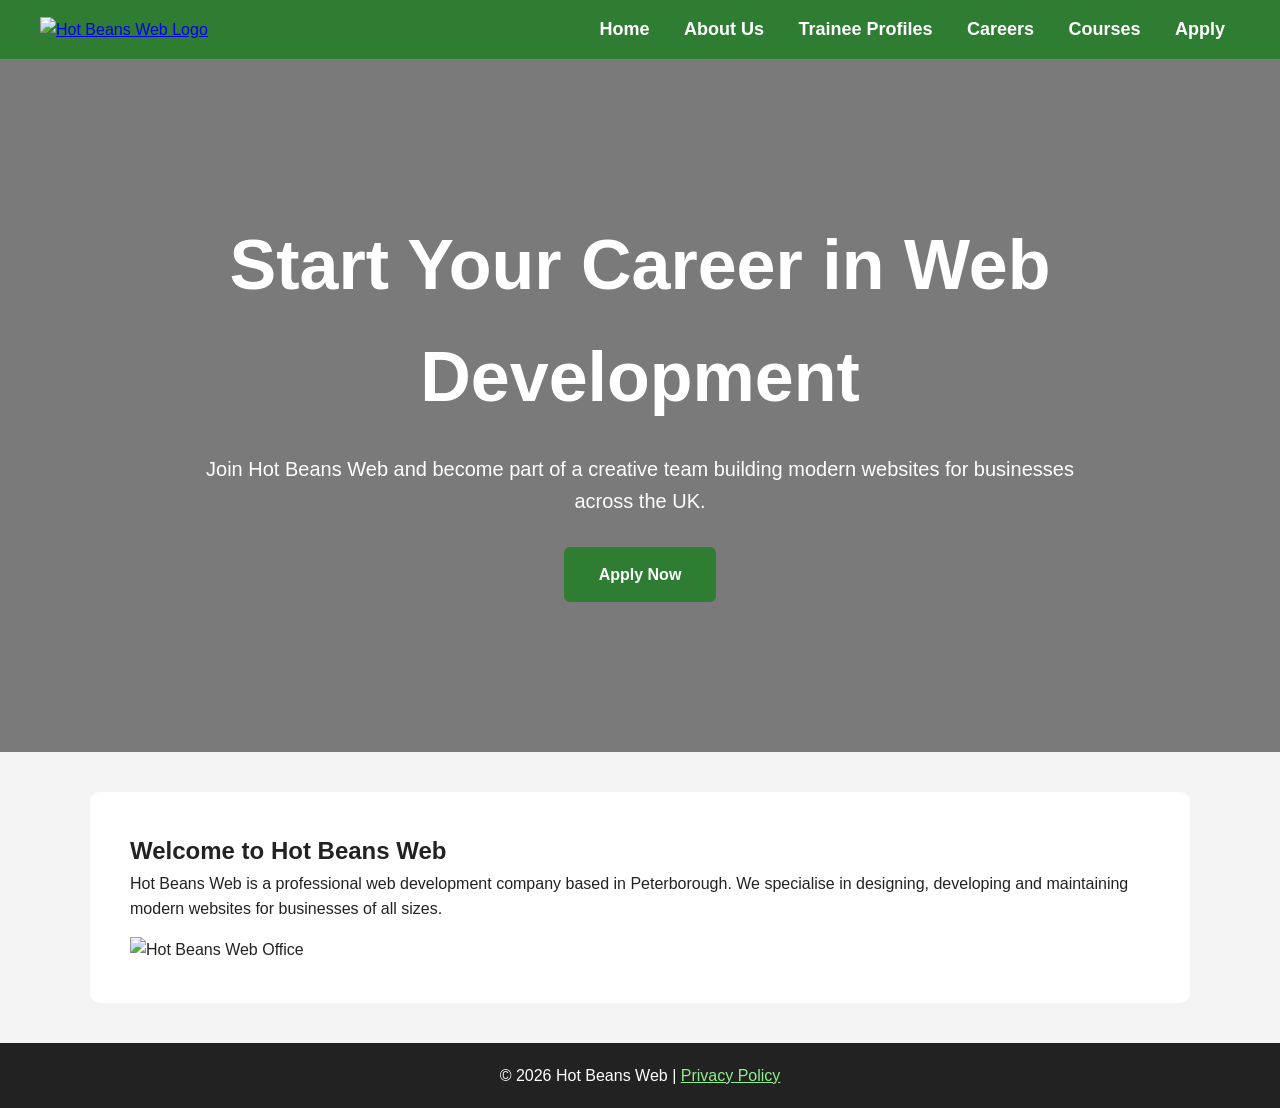
==== index.html @ bba07898 "Add files via upload" ====
<!DOCTYPE html>
<html lang="en">
<head>
    <meta charset="UTF-8">
    <meta name="viewport" content="width=device-width, initial-scale=1.0">
    <title>Hot Beans Web | Home</title>
    <link rel="stylesheet" href="style.css">
</head>

<body>

<header>
    <a href="index.html">
        <img src="images/logo.png" alt="Hot Beans Web Logo" class="logo">
    </a>

    <nav>
        <a href="index.html">Home</a>
        <a href="about.html">About Us</a>
        <a href="trainees.html">Trainee Profiles</a>
        <a href="careers.html">Careers</a>
        <a href="courses.html">Courses</a>
        <a href="apply.html">Apply</a>
    </nav>
</header>

<section class="hero">
    <div>
        <h1>Start Your Career in Web Development</h1>

        <p>
            Join Hot Beans Web and become part of a creative team
            building modern websites for businesses across the UK.
        </p>

        <a href="apply.html" class="btn">Apply Now</a>
    </div>
</section>

<section class="content">

    <h2>Welcome to Hot Beans Web</h2>

    <p>
        Hot Beans Web is a professional web development company
        based in Peterborough. We specialise in designing,
        developing and maintaining modern websites for businesses
        of all sizes.
    </p>

    <img src="images/office.jpg"
         alt="Hot Beans Web Office"
         class="main-image">

</section>

<footer>
    <p>
        &copy; 2026 Hot Beans Web |
        <a href="privacy.html">Privacy Policy</a>
    </p>
</footer>

</body>
</html>
---- style.css ----
*{
    margin:0;
    padding:0;
    box-sizing:border-box;
}

body{
    font-family:Arial, sans-serif;
    background:#f4f4f4;
    color:#222;
    line-height:1.6;
}

/* HEADER */

header{
    background:#2e7d32;
    display:flex;
    justify-content:space-between;
    align-items:center;
    padding:15px 40px;
    flex-wrap:wrap;
}

.logo{
    width:140px;
}

nav a{
    color:white;
    text-decoration:none;
    margin:0 15px;
    font-size:18px;
    font-weight:bold;
}

nav a:hover{
    text-decoration:underline;
}

/* HERO SECTION */

.hero{
    background:
    linear-gradient(rgba(0,0,0,0.5), rgba(0,0,0,0.5)),
    url("images/office.jpg");
    background-size:cover;
    background-position:center;
    text-align:center;
    color:white;
    padding:150px 20px;
}

.hero h1{
    font-size:70px;
    margin-bottom:20px;
}

.hero p{
    font-size:20px;
    max-width:900px;
    margin:auto;
    margin-bottom:30px;
}

.btn{
    background:#2e7d32;
    color:white;
    text-decoration:none;
    padding:15px 35px;
    border-radius:6px;
    display:inline-block;
    font-weight:bold;
}

.btn:hover{
    background:#1b5e20;
}

/* CONTENT AREA */

.content{
    max-width:1100px;
    margin:40px auto;
    background:white;
    padding:40px;
    border-radius:10px;
}

.content h1{
    margin-bottom:20px;
}

.content p{
    margin-bottom:15px;
}

/* TRAINEE CARDS */

.cards{
    display:grid;
    grid-template-columns:repeat(auto-fit, minmax(350px, 1fr));
    gap:30px;
    margin-top:30px;
}

.card{
    background:white;
    border-radius:12px;
    overflow:hidden;
    text-align:center;
    box-shadow:0 3px 12px rgba(0,0,0,0.15);
}

.card img{
    width:100%;
    height:380px;
    object-fit:cover;
}

.card h2{
    color:#2e7d32;
    margin:20px 0;
}

.card p{
    padding:0 20px 30px;
}

/* JOB CARDS */

.job{
    background:#eef5ee;
    border-left:6px solid #2e7d32;
    padding:30px;
    margin-bottom:30px;
    border-radius:10px;
}

.job h2{
    margin-bottom:20px;
}

.job ul{
    margin-left:25px;
    margin-bottom:20px;
}

.job li{
    margin-bottom:10px;
}

/* FORM */

form{
    display:flex;
    flex-direction:column;
    gap:15px;
}

input,
select,
textarea{
    width:100%;
    padding:12px;
    border:1px solid #ccc;
    border-radius:5px;
    font-size:16px;
}

button{
    background:#2e7d32;
    color:white;
    border:none;
    padding:15px;
    border-radius:5px;
    font-size:16px;
    cursor:pointer;
}

button:hover{
    background:#1b5e20;
}

/* FOOTER */

footer{
    background:#222;
    color:white;
    text-align:center;
    padding:20px;
    margin-top:40px;
}

footer a{
    color:#90ee90;
}

/* MOBILE */

@media (max-width:768px){

    header{
        flex-direction:column;
        text-align:center;
    }

    nav{
        margin-top:15px;
    }

    nav a{
        display:inline-block;
        margin:8px;
    }

    .hero h1{
        font-size:45px;
    }

    .cards{
        grid-template-columns:1fr;
    }
}
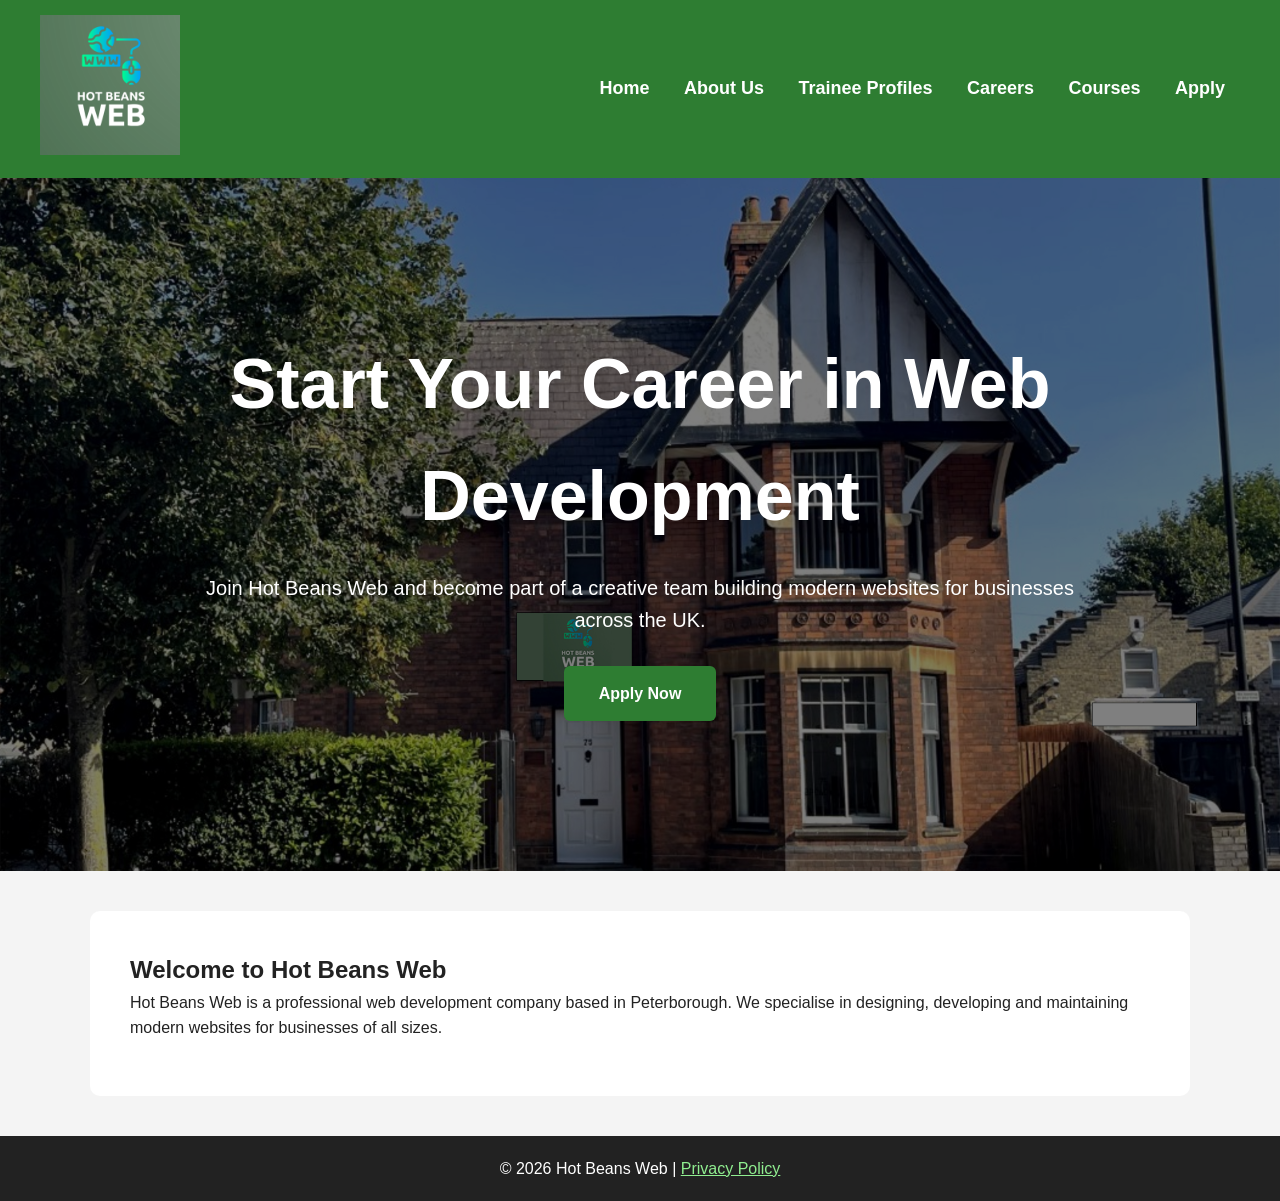
==== commit e7180cf3: "Add files via upload" ====
--- a/index.html
+++ b/index.html
@@ -48,9 +48,7 @@
         of all sizes.
     </p>
 
-    <img src="images/office.jpg"
-         alt="Hot Beans Web Office"
-         class="main-image">
+
 
 </section>
 
--- a/style.css
+++ b/style.css
@@ -221,4 +221,86 @@
     .cards{
         grid-template-columns:1fr;
     }
+}
+
+.profile-box{
+    display:flex;
+    gap:25px;
+    background:#ffffff;
+    border:2px solid #ddd;
+    border-left:6px solid #2e7d32;
+    padding:25px;
+    margin-bottom:30px;
+    border-radius:10px;
+    box-shadow:0 3px 10px rgba(0,0,0,0.1);
+}
+
+.profile-box img{
+    width:250px;
+    height:250px;
+    object-fit:cover;
+    border-radius:10px;
+}
+
+.profile-box h2{
+    color:#2e7d32;
+    margin-bottom:10px;
+}
+
+@media(max-width:768px){
+    .profile-box{
+        flex-direction:column;
+    }
+
+    .profile-box img{
+        width:100%;
+        height:300px;
+    }
+}
+.course-row{
+    display:grid;
+    grid-template-columns:repeat(3, 1fr);
+    gap:30px;
+    margin-top:30px;
+}
+
+.course-box{
+    background:white;
+    border:2px solid #ddd;
+    border-top:6px solid #2e7d32;
+    padding:30px;
+    min-height:260px;
+    text-align:center;
+    border-radius:10px;
+    box-shadow:0 3px 10px rgba(0,0,0,0.1);
+}
+
+.course-box h2{
+    color:#2e7d32;
+    margin-bottom:20px;
+}
+
+.course-box p{
+    margin-bottom:25px;
+}
+
+@media(max-width:900px){
+    .course-row{
+        grid-template-columns:1fr;
+    }
+}
+
+.about-section{
+    background:#ffffff;
+    border:2px solid #ddd;
+    border-left:6px solid #2e7d32;
+    padding:25px;
+    margin-bottom:25px;
+    border-radius:10px;
+    box-shadow:0 3px 10px rgba(0,0,0,0.08);
+}
+
+.about-section h2{
+    color:#2e7d32;
+    margin-bottom:15px;
 }
